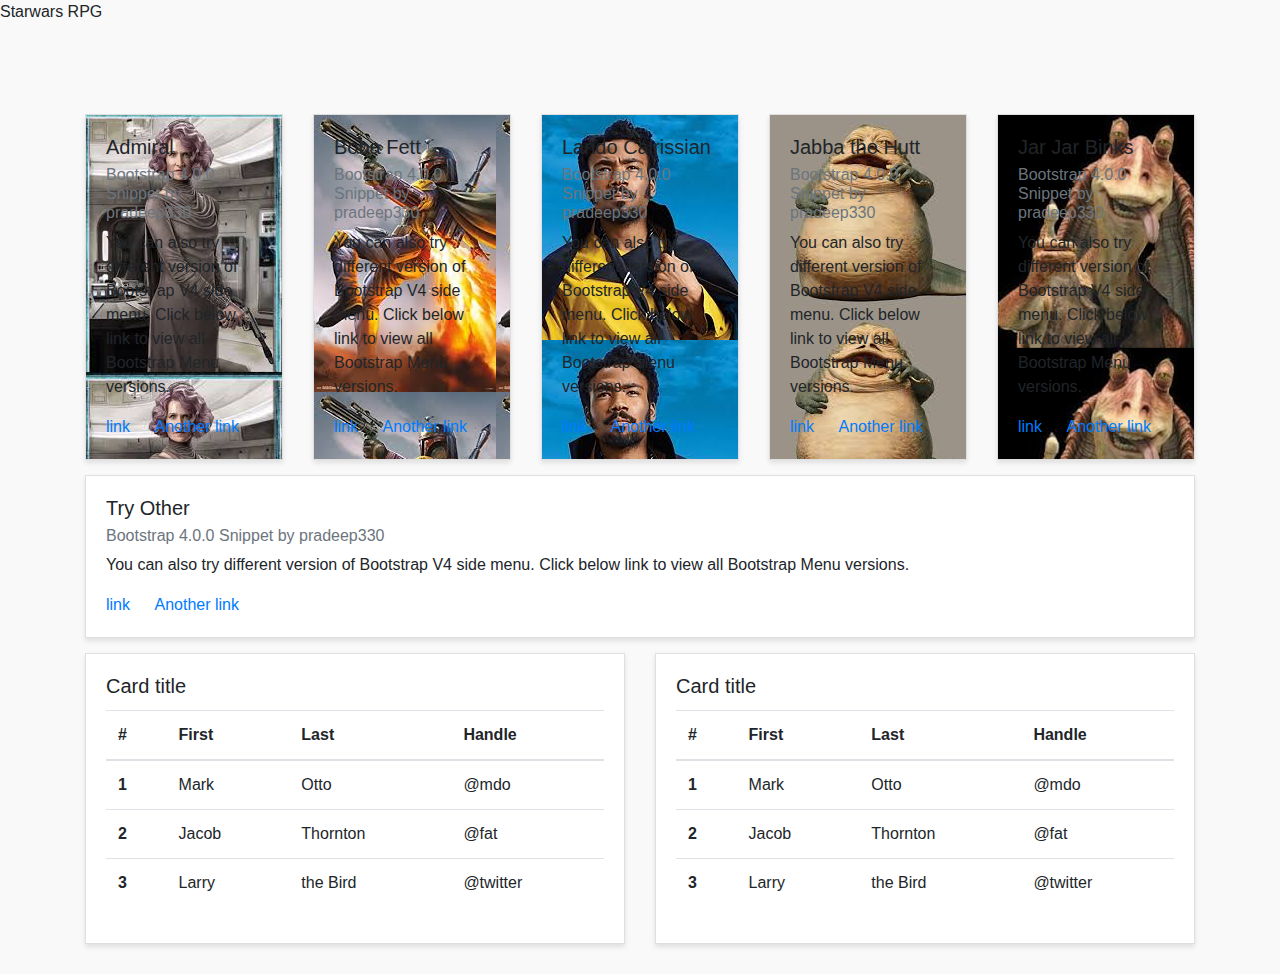
==== index.html @ 5a8fb78e "added char select fuctionality" ====
<!DOCTYPE html>
<html lang="en">
<head>
    <meta charset="UTF-8">
    <meta name="viewport" content="width=device-width, initial-scale=1.0">
    <meta http-equiv="X-UA-Compatible" content="ie=edge">
    <link rel="stylesheet" href="https://maxcdn.bootstrapcdn.com/bootstrap/4.0.0/css/bootstrap.min.css">
    <script src="https://cdnjs.cloudflare.com/ajax/libs/jquery/3.2.1/jquery.min.js"></script>
    <link rel="stylesheet" type="text/css" href="assets/css/style.css"
    <title>Starwars RPG</title>
</head>
<body>
    <div id="wrapper" class="animate">
        <div class="container">
              <div class="row">
            <div class="col">
              <div class="card char1">
                <div class="card-body admiral">
                  <h5 class="card-title">Admiral</h5>
                  <h6 class="card-subtitle mb-2 text-muted">Bootstrap 4.0.0 Snippet by pradeep330</h6>
                  <p class="card-text">You can also try different version of Bootstrap V4 side menu. Click below link to view all Bootstrap Menu versions.</p>
                  <a href="https://bootsnipp.com/pradeep330" class="card-link">link</a>
                  <a href="http://websitedesigntamilnadu.com" class="card-link">Another link</a>
                </div>
              </div>
            </div>
            <div class="col">
              <div class="card char2">
                <div class="card-body boba">
                  <h5 class="card-title">Boba Fett</h5>
                  <h6 class="card-subtitle mb-2 text-muted">Bootstrap 4.0.0 Snippet by pradeep330</h6>
                  <p class="card-text">You can also try different version of Bootstrap V4 side menu. Click below link to view all Bootstrap Menu versions.</p>
                  <a href="https://bootsnipp.com/pradeep330" class="card-link">link</a>
                  <a href="http://websitedesigntamilnadu.com" class="card-link">Another link</a>
                </div>
              </div>
            </div>
            <div class="col">
              <div class="card char 3">
                <div class="card-body cal">
                  <h5 class="card-title">Lando Calrissian</h5>
                  <h6 class="card-subtitle mb-2 text-muted">Bootstrap 4.0.0 Snippet by pradeep330</h6>
                  <p class="card-text">You can also try different version of Bootstrap V4 side menu. Click below link to view all Bootstrap Menu versions.</p>
                  <a href="https://bootsnipp.com/pradeep330" class="card-link">link</a>
                  <a href="http://websitedesigntamilnadu.com" class="card-link">Another link</a>
                </div>
              </div>
            </div>
            <div class="col">
              <div class="card char4">
                <div class="card-body jabba">
                  <h5 class="card-title">Jabba the Hutt</h5>
                  <h6 class="card-subtitle mb-2 text-muted">Bootstrap 4.0.0 Snippet by pradeep330</h6>
                  <p class="card-text">You can also try different version of Bootstrap V4 side menu. Click below link to view all Bootstrap Menu versions.</p>
                  <a href="https://bootsnipp.com/pradeep330" class="card-link">link</a>
                  <a href="http://websitedesigntamilnadu.com" class="card-link">Another link</a>
                </div>
              </div>
            </div>
            <div class="col">
              <div class="card char5">
                <div class="card-body jj">
                  <h5 class="card-title">Jar Jar Binks</h5>
                  <h6 class="card-subtitle mb-2 text-muted">Bootstrap 4.0.0 Snippet by pradeep330</h6>
                  <p class="card-text">You can also try different version of Bootstrap V4 side menu. Click below link to view all Bootstrap Menu versions.</p>
                  <a href="https://bootsnipp.com/pradeep330" class="card-link">link</a>
                  <a href="http://websitedesigntamilnadu.com" class="card-link">Another link</a>
                </div>
              </div>
            </div>
          </div>
          <div class="row">
            <div class="col">
              <div class="card">
                <div class="card-body">
                  <h5 class="card-title">Try Other</h5>
                  <h6 class="card-subtitle mb-2 text-muted">Bootstrap 4.0.0 Snippet by pradeep330</h6>
                  <p class="card-text">You can also try different version of Bootstrap V4 side menu. Click below link to view all Bootstrap Menu versions.</p>
                  <a href="https://bootsnipp.com/pradeep330" class="card-link">link</a>
                  <a href="http://websitedesigntamilnadu.com" class="card-link">Another link</a>
                </div>
              </div>
            </div>
          </div>
          <div class="row">
            <div class="col">
              <div class="card">
                <div class="card-body">
                  <h5 class="card-title">Card title</h5>
                  <table class="table">
                    <thead>
                      <tr>
                        <th scope="col">#</th>
                        <th scope="col">First</th>
                        <th scope="col">Last</th>
                        <th scope="col">Handle</th>
                      </tr>
                    </thead>
                    <tbody>
                      <tr>
                        <th scope="row">1</th>
                        <td>Mark</td>
                        <td>Otto</td>
                        <td>@mdo</td>
                      </tr>
                      <tr>
                        <th scope="row">2</th>
                        <td>Jacob</td>
                        <td>Thornton</td>
                        <td>@fat</td>
                      </tr>
                      <tr>
                        <th scope="row">3</th>
                        <td>Larry</td>
                        <td>the Bird</td>
                        <td>@twitter</td>
                      </tr>
                    </tbody>
                  </table>
                </div>
              </div>
            </div>
            <div class="col">
                    <div class="card">
                      <div class="card-body">
                        <h5 class="card-title">Card title</h5>
                        <table class="table">
                          <thead>
                            <tr>
                              <th scope="col">#</th>
                              <th scope="col">First</th>
                              <th scope="col">Last</th>
                              <th scope="col">Handle</th>
                            </tr>
                          </thead>
                          <tbody>
                            <tr>
                              <th scope="row">1</th>
                              <td>Mark</td>
                              <td>Otto</td>
                              <td>@mdo</td>
                            </tr>
                            <tr>
                              <th scope="row">2</th>
                              <td>Jacob</td>
                              <td>Thornton</td>
                              <td>@fat</td>
                            </tr>
                            <tr>
                              <th scope="row">3</th>
                              <td>Larry</td>
                              <td>the Bird</td>
                              <td>@twitter</td>
                            </tr>
                          </tbody>
                        </table>
                      </div>
                    </div>
                  </div>
          </div>
        </div>
      </div>
    


<script type="text/javascript">

    $(document).ready(function () {
    //define objects with health, base attack, char level, enemy status and function attack
        var admiral = {
            health: 100,
            baseAttack: 4,
            charLevel: 0,
        };
        var boba = {
            health: 150,
            baseAttack: 7,
            charLevel: 0,
        };
        var cal = {
            health: 120,
            baseAttack: 4,
            charLevel: 0,
        };
        var jabba = {
            health: 170,
            baseAttack: 5,
            charLevel: 0,
        };
        var jj = {
            health: 140,
            baseAttack: 3,
            charLevel: 0,
        };
    //define variables for player character
        var charSelected = "none"
        var activeHealth = 0;
        var activeAttack = 0;
        var activeLevel = 0;
        var charList = [admiral, boba, cal, jabba, jj]
        var charDivs = [ "card-body admiral", "card-body boba", "card-body cal", "card-body jabba", "card-body jj"]
    //onclick in menu screen allowing user char and enemy selection
    $(".admiral, .boba, .cal, .jabba, .jj").on("click", function(){
       if(charSelected === "none"){
            charSelected = $(this).attr("class");
            console.log(charSelected);
            $(this).hide()
            $(this).parent().hide()
            charPusher()
    };

    });
    
    //function that sets an active character and sets other characters as enemy
    function charPusher(){
        for(i = 0; i < charDivs.length; i++){    
                if(charSelected == charDivs[i]){
                    activeHealth = charList[i].health;
                    activeAttack = charList[i].attack;
                    charList[i].charLevel++;
                    activeLevel = charList[i].charLevel;
                    console.log(charList[i]);

                };
            };
        };
    
    //function that updates menu screen char stats and hides defeated enemies

    //function that hides menu divs and unhides battle screen divs

    //function that hides battle screen divs and unhides menu divs

    //onclick that calls active char attack method, updates stats
        //if player health =<0 loss
        //if enemy health =<0 return to menu/win 
    
    })
</script>
</body>
</html>
---- assets/css/style.css ----
body{background:#f9f9f9;}
#wrapper{padding:90px 15px;}
.card{margin-bottom: 15px; border-radius:0; box-shadow: 0 3px 5px rgba(0,0,0,.1); }
.header-top{box-shadow: 0 3px 5px rgba(0,0,0,.1)}
.leftmenutrigger{display: none}
@media(min-width:992px) {
.leftmenutrigger{display: block;display: block;margin: 7px 20px 4px 0;cursor: pointer;}
#wrapper{padding: 90px 15px 15px 15px; }
.animate{-webkit-transition:all .3s ease-in-out;-moz-transition:all .3s ease-in-out;-o-transition:all .3s ease-in-out;-ms-transition:all .3s ease-in-out;transition:all .3s ease-in-out}

.admiral{
    background: url(../images/admiral.jpg);
}

.boba{
    background: url(../images/boba.jpg);
}

.cal{
    background: url(../images/cal.jpg);
}

.jabba{
    background: url(../images/jabba.jpg);
}

.jj{
    background: url(../images/jj.jpg);
}
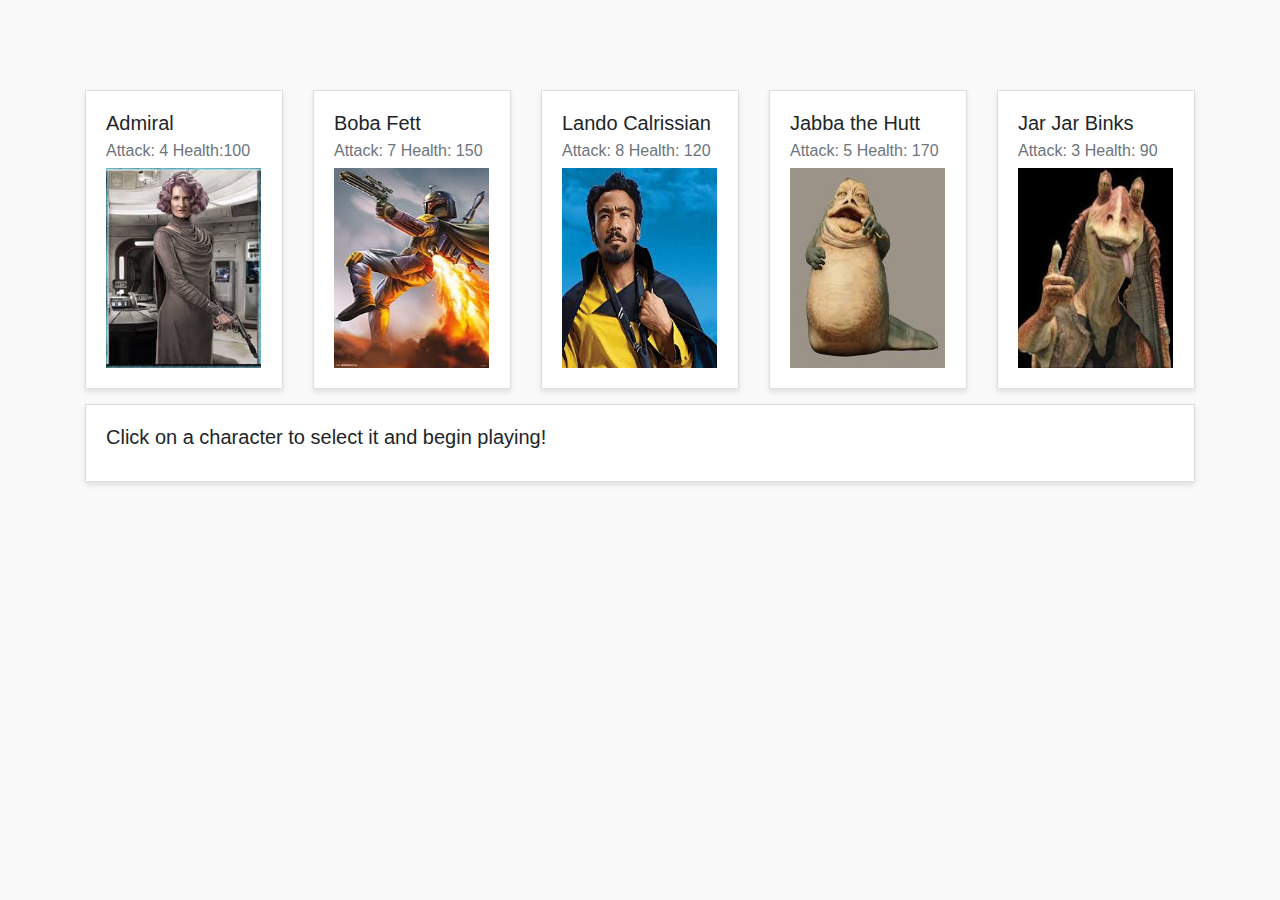
==== commit 7885b31b: "added onclick functionality to buttons and cards, added appropriate dom manipulation" ====
--- a/index.html
+++ b/index.html
@@ -6,7 +6,7 @@
     <meta http-equiv="X-UA-Compatible" content="ie=edge">
     <link rel="stylesheet" href="https://maxcdn.bootstrapcdn.com/bootstrap/4.0.0/css/bootstrap.min.css">
     <script src="https://cdnjs.cloudflare.com/ajax/libs/jquery/3.2.1/jquery.min.js"></script>
-    <link rel="stylesheet" type="text/css" href="assets/css/style.css"
+    <link rel="stylesheet" type="text/css" href="assets/css/style.css">
     <title>Starwars RPG</title>
 </head>
 <body>
@@ -17,10 +17,8 @@
               <div class="card char1">
                 <div class="card-body admiral">
                   <h5 class="card-title">Admiral</h5>
-                  <h6 class="card-subtitle mb-2 text-muted">Bootstrap 4.0.0 Snippet by pradeep330</h6>
-                  <p class="card-text">You can also try different version of Bootstrap V4 side menu. Click below link to view all Bootstrap Menu versions.</p>
-                  <a href="https://bootsnipp.com/pradeep330" class="card-link">link</a>
-                  <a href="http://websitedesigntamilnadu.com" class="card-link">Another link</a>
+                  <h6 class="card-subtitle mb-2 text-muted">Attack: 4  Health:100</h6>
+                  <img src="assets/images/admiral.jpg" class="img-responsive">
                 </div>
               </div>
             </div>
@@ -28,10 +26,8 @@
               <div class="card char2">
                 <div class="card-body boba">
                   <h5 class="card-title">Boba Fett</h5>
-                  <h6 class="card-subtitle mb-2 text-muted">Bootstrap 4.0.0 Snippet by pradeep330</h6>
-                  <p class="card-text">You can also try different version of Bootstrap V4 side menu. Click below link to view all Bootstrap Menu versions.</p>
-                  <a href="https://bootsnipp.com/pradeep330" class="card-link">link</a>
-                  <a href="http://websitedesigntamilnadu.com" class="card-link">Another link</a>
+                  <h6 class="card-subtitle mb-2 text-muted">Attack: 7  Health: 150</h6>
+                  <img src="assets/images/boba.jpg" class="img-responsive">
                 </div>
               </div>
             </div>
@@ -39,10 +35,8 @@
               <div class="card char 3">
                 <div class="card-body cal">
                   <h5 class="card-title">Lando Calrissian</h5>
-                  <h6 class="card-subtitle mb-2 text-muted">Bootstrap 4.0.0 Snippet by pradeep330</h6>
-                  <p class="card-text">You can also try different version of Bootstrap V4 side menu. Click below link to view all Bootstrap Menu versions.</p>
-                  <a href="https://bootsnipp.com/pradeep330" class="card-link">link</a>
-                  <a href="http://websitedesigntamilnadu.com" class="card-link">Another link</a>
+                  <h6 class="card-subtitle mb-2 text-muted">Attack: 8  Health: 120</h6>
+                  <img src="assets/images/cal.jpg" class="img-responsive">
                 </div>
               </div>
             </div>
@@ -50,10 +44,8 @@
               <div class="card char4">
                 <div class="card-body jabba">
                   <h5 class="card-title">Jabba the Hutt</h5>
-                  <h6 class="card-subtitle mb-2 text-muted">Bootstrap 4.0.0 Snippet by pradeep330</h6>
-                  <p class="card-text">You can also try different version of Bootstrap V4 side menu. Click below link to view all Bootstrap Menu versions.</p>
-                  <a href="https://bootsnipp.com/pradeep330" class="card-link">link</a>
-                  <a href="http://websitedesigntamilnadu.com" class="card-link">Another link</a>
+                  <h6 class="card-subtitle mb-2 text-muted">Attack: 5  Health: 170</h6>
+                  <img src="assets/images/jabba.jpg" class="img-responsive">
                 </div>
               </div>
             </div>
@@ -61,10 +53,8 @@
               <div class="card char5">
                 <div class="card-body jj">
                   <h5 class="card-title">Jar Jar Binks</h5>
-                  <h6 class="card-subtitle mb-2 text-muted">Bootstrap 4.0.0 Snippet by pradeep330</h6>
-                  <p class="card-text">You can also try different version of Bootstrap V4 side menu. Click below link to view all Bootstrap Menu versions.</p>
-                  <a href="https://bootsnipp.com/pradeep330" class="card-link">link</a>
-                  <a href="http://websitedesigntamilnadu.com" class="card-link">Another link</a>
+                  <h6 class="card-subtitle mb-2 text-muted">Attack: 3  Health: 90</h6>
+                  <img src="assets/images/jj.jpg" class="img-responsive">
                 </div>
               </div>
             </div>
@@ -73,87 +63,41 @@
             <div class="col">
               <div class="card">
                 <div class="card-body">
-                  <h5 class="card-title">Try Other</h5>
-                  <h6 class="card-subtitle mb-2 text-muted">Bootstrap 4.0.0 Snippet by pradeep330</h6>
-                  <p class="card-text">You can also try different version of Bootstrap V4 side menu. Click below link to view all Bootstrap Menu versions.</p>
-                  <a href="https://bootsnipp.com/pradeep330" class="card-link">link</a>
-                  <a href="http://websitedesigntamilnadu.com" class="card-link">Another link</a>
-                </div>
-              </div>
-            </div>
-          </div>
+                  <h5 class="card-title com-area">Click on a character to select it and begin playing!</h5>
+                  <button type="button" class="btn btn-danger fight">Fight</button>
+                  <button type="button" class="btn btn-danger reset">Reset</button>
+                </div>
+              </div>
+            </div>
+          </div> 
           <div class="row">
             <div class="col">
-              <div class="card">
+              <div class="card active">
                 <div class="card-body">
-                  <h5 class="card-title">Card title</h5>
-                  <table class="table">
-                    <thead>
-                      <tr>
-                        <th scope="col">#</th>
-                        <th scope="col">First</th>
-                        <th scope="col">Last</th>
-                        <th scope="col">Handle</th>
-                      </tr>
-                    </thead>
-                    <tbody>
-                      <tr>
-                        <th scope="row">1</th>
-                        <td>Mark</td>
-                        <td>Otto</td>
-                        <td>@mdo</td>
-                      </tr>
-                      <tr>
-                        <th scope="row">2</th>
-                        <td>Jacob</td>
-                        <td>Thornton</td>
-                        <td>@fat</td>
-                      </tr>
-                      <tr>
-                        <th scope="row">3</th>
-                        <td>Larry</td>
-                        <td>the Bird</td>
-                        <td>@twitter</td>
-                      </tr>
-                    </tbody>
-                  </table>
-                </div>
-              </div>
-            </div>
-            <div class="col">
-                    <div class="card">
+                    <h5 class="card-title player-char"></h5>
+                    <div class="row">
+                        <div class="col aPic">
+
+                        </div>
+                        <div class=" col aStats">
+
+                        </div>
+                    </div>
+                </div>
+              </div>
+            </div>
+            <div class="col">
+                    <div class="card enemy">
                       <div class="card-body">
-                        <h5 class="card-title">Card title</h5>
-                        <table class="table">
-                          <thead>
-                            <tr>
-                              <th scope="col">#</th>
-                              <th scope="col">First</th>
-                              <th scope="col">Last</th>
-                              <th scope="col">Handle</th>
-                            </tr>
-                          </thead>
-                          <tbody>
-                            <tr>
-                              <th scope="row">1</th>
-                              <td>Mark</td>
-                              <td>Otto</td>
-                              <td>@mdo</td>
-                            </tr>
-                            <tr>
-                              <th scope="row">2</th>
-                              <td>Jacob</td>
-                              <td>Thornton</td>
-                              <td>@fat</td>
-                            </tr>
-                            <tr>
-                              <th scope="row">3</th>
-                              <td>Larry</td>
-                              <td>the Bird</td>
-                              <td>@twitter</td>
-                            </tr>
-                          </tbody>
-                        </table>
+                        <h5 class="card-title enemy-char"></h5>
+                        <div class="row">
+                                <div class="col ePic">
+        
+                                </div>
+                                <div class=" col eStats">
+        
+                                </div>
+                            </div>
                       </div>
                     </div>
                   </div>
@@ -166,75 +110,178 @@
 <script type="text/javascript">
 
     $(document).ready(function () {
+    
     //define objects with health, base attack, char level, enemy status and function attack
+        
         var admiral = {
             health: 100,
             baseAttack: 4,
             charLevel: 0,
+            charname: "Admiral",
         };
         var boba = {
             health: 150,
             baseAttack: 7,
             charLevel: 0,
+            charname: "Boba Fett",
         };
         var cal = {
             health: 120,
-            baseAttack: 4,
-            charLevel: 0,
+            baseAttack: 8,
+            charLevel: 0,
+            charname: "Lando Calrissian",
         };
         var jabba = {
             health: 170,
             baseAttack: 5,
             charLevel: 0,
+            charname: "Jabba the Hut",
         };
         var jj = {
-            health: 140,
+            health: 90,
             baseAttack: 3,
             charLevel: 0,
-        };
-    //define variables for player character
+            charname: "Jar Jar Binks",
+        };
+        var admiralPic = new Image();
+        admiralPic.src = "assets/images/admiral.jpg";
+
+        var bobaPic = new Image();
+        bobaPic.src = "assets/images/boba.jpg";
+
+        var calPic = new Image();
+        calPic.src = "assets/images/cal.jpg";
+
+        var jabbaPic = new Image();
+        jabbaPic.src = "assets/images/jabba.jpg";
+
+        var jjPic = new Image();
+        jjPic.src = "assets/images/jj.jpg";
+
+
+        //define variables
         var charSelected = "none"
         var activeHealth = 0;
         var activeAttack = 0;
         var activeLevel = 0;
-        var charList = [admiral, boba, cal, jabba, jj]
-        var charDivs = [ "card-body admiral", "card-body boba", "card-body cal", "card-body jabba", "card-body jj"]
+        var activeName = ""
+        var enemySelected = "none"
+        var enemyHealth = 0;
+        var enemyAttack = 0;
+        var enemyName = "";
+        var charList = [admiral, boba, cal, jabba, jj];
+        var charDivs = [ "card-body admiral", "card-body boba", "card-body cal", "card-body jabba", "card-body jj"];
+        var charPics = [admiralPic, bobaPic, calPic, jabbaPic, jjPic]
+        var defeatedCount = 0
+    //hides stuff
+    $(".active, .enemy, .fight, .reset").hide();
+    
     //onclick in menu screen allowing user char and enemy selection
     $(".admiral, .boba, .cal, .jabba, .jj").on("click", function(){
-       if(charSelected === "none"){
+        if(charSelected !== "none" && enemyName == ""){
+            enemySelected = $(this).attr("class");
+            console.log(this);
+            $(this).hide();
+            $(this).parent().hide();
+            enemyPusher();
+        };
+        if(charSelected === "none"){
             charSelected = $(this).attr("class");
             console.log(charSelected);
-            $(this).hide()
-            $(this).parent().hide()
-            charPusher()
-    };
-
+            $(this).hide();
+            $(this).parent().hide();
+            charPusher();
+            $(".com-area").html("Now click on one of the remaining characters to battle them!");
+    };
+        
     });
     
-    //function that sets an active character and sets other characters as enemy
+    //onclick for fight button
+    $(".fight").on("click", function(){
+        fight();
+    });
+
+    //onclick for reset button
+    $(".reset").on("click", function(){
+        reset();
+    });
+
+    //function that sets an active character 
     function charPusher(){
         for(i = 0; i < charDivs.length; i++){    
                 if(charSelected == charDivs[i]){
                     activeHealth = charList[i].health;
-                    activeAttack = charList[i].attack;
+                    activeAttack = charList[i].baseAttack;
                     charList[i].charLevel++;
                     activeLevel = charList[i].charLevel;
+                    activeName = charList[i].charname;
                     console.log(charList[i]);
-
+                    $(".active").show();
+                    $(".player-char").text(activeName);
+                    $(".aPic").append(charPics[i]);
+                    $(".aStats").append('<h6 class="card-subtitle mb-2 text-muted health">' + "health: " + activeHealth + '</h6>');
+                    $(".aStats").append('<h6 class="card-subtitle mb-2 text-muted attack">' + "attack: " + activeAttack + '</h6>');
                 };
             };
         };
     
-    //function that updates menu screen char stats and hides defeated enemies
-
-    //function that hides menu divs and unhides battle screen divs
-
-    //function that hides battle screen divs and unhides menu divs
-
-    //onclick that calls active char attack method, updates stats
-        //if player health =<0 loss
-        //if enemy health =<0 return to menu/win 
-    
+    //function that selects an enemy to fight
+    function enemyPusher(){
+        for(i = 0; i < charDivs.length; i++){
+            if(enemySelected == charDivs[i]){
+                enemyHealth = charList[i].health;
+                enemyAttack = charList[i].baseAttack;
+                enemyName = charList[i].charname;
+                console.log("enemy: " + charList[i]);
+                $(".enemy").show();
+                $(".enemy-char").text(enemyName);
+                $(".ePic").html(charPics[i]);
+                $(".eStats").html('<h6 class="card-subtitle mb-2 text-muted ehealth">' + "health: " + enemyHealth + '</h6>');
+                $(".eStats").append('<h6 class="card-subtitle mb-2 text-muted eattack">' + "attack: " + enemyAttack + '</h6>');
+                $(".com-area").html("You've selected an opponent. Now press the Fight button to battle them");
+                $(".fight").show();
+            };
+        };
+    };
+    
+    //fight function
+    function fight(){
+        enemyHealth = enemyHealth - (activeAttack*activeLevel);
+        activeLevel++;
+        $(".ehealth").text("health: " + enemyHealth);
+        activeHealth = activeHealth - enemyAttack;
+        $(".health").text("health: " + activeHealth);
+        $(".attack").text("attack: " + (activeAttack*activeLevel))
+        if(enemyHealth < 1){
+            $(".enemy").hide();
+            $(".fight").hide();
+            $(".com-area").html("You've defeated an opponent, select another to battle them")
+            enemySelected = "none"
+            enemyHealth = 0;
+            enemyAttack = 0;
+            enemyName = "";
+            defeatedCount++
+            if(defeatedCount > (charList.length -2 )){
+                win();
+            };
+        };
+        if(activeHealth < 1){
+            $(".com-area").html("You've been defeated. Press the reset button to play again");
+            $(".fight").hide();
+            $(".reset").show();
+        }
+    };
+    //function that alerts win and gives option to reset
+    function win() {
+        $(".com-area").html("You win! Press the reset button to play again");
+        $(".reset").show()
+    };
+
+    //funtion to reset gamestate
+
+    function reset(){
+        location.reload();  
+    };
     })
 </script>
 </body>
--- a/assets/css/style.css
+++ b/assets/css/style.css
@@ -8,22 +8,8 @@
 #wrapper{padding: 90px 15px 15px 15px; }
 .animate{-webkit-transition:all .3s ease-in-out;-moz-transition:all .3s ease-in-out;-o-transition:all .3s ease-in-out;-ms-transition:all .3s ease-in-out;transition:all .3s ease-in-out}
 
-.admiral{
-    background: url(../images/admiral.jpg);
-}
 
-.boba{
-    background: url(../images/boba.jpg);
-}
-
-.cal{
-    background: url(../images/cal.jpg);
-}
-
-.jabba{
-    background: url(../images/jabba.jpg);
-}
-
-.jj{
-    background: url(../images/jj.jpg);
+img{
+    width: 155px;
+    height: 200px;
 }